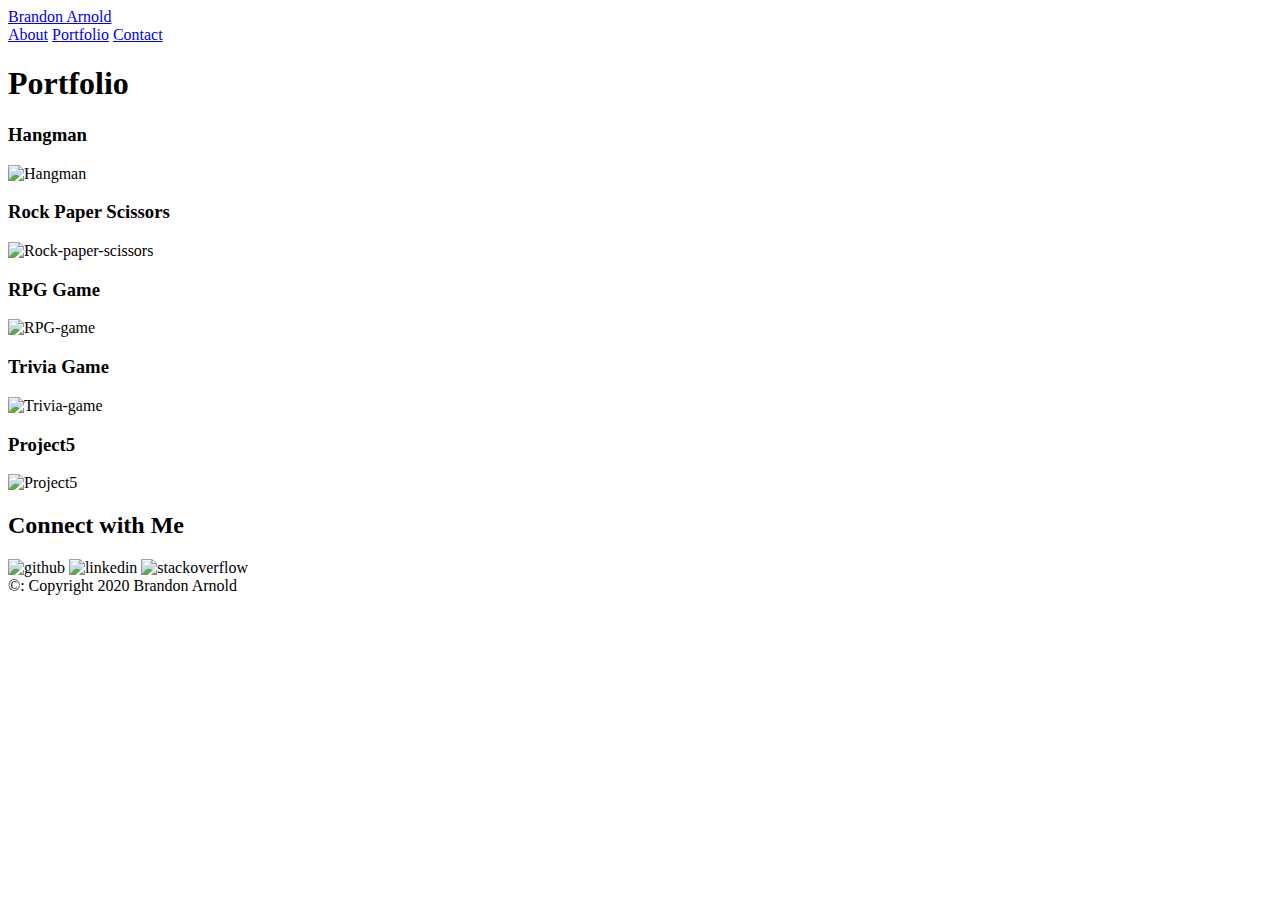
==== contact.html @ 828345dd "added to index, portfolio and contact html files" ====
<!DOCTYPE html>
<html>
<head>
    <title>About Me</title>
</head> 
<body>
    <header id="masthead">
    <div class="container">
        <a href="index.html" id="logo">Brandon Arnold</a>
            <nav>
                <a href="index.html">About</a>
                <a href="portfolio.html">Portfolio</a>
                <a href="contact.html">Contact</a>
            </nav>
        </div>
    </header>
    
    <div id="main-container" class="container">
    <section class="main-container">
        <h1>Portfolio</h1>

        <h3>Hangman</h3>
        <div class="work">
        <img src="https://place-hold.it/200" class="auth-image" alt="Hangman">
        </div>

        <h3>Rock Paper Scissors</h3>
        <div class="work">
        <img src="https://place-hold.it/200" class="auth-image" alt="Rock-paper-scissors">
        </div>

        <h3>RPG Game</h3>
        <div class="work">
        <img src="https://place-hold.it/200" class="auth-image" alt="RPG-game">
        </div>

        <h3>Trivia Game</h3>
        <div class="work">
        <img src="https://place-hold.it/200" class="auth-image" alt="Trivia-game">
        </div>

        <h3>Project5</h3>
        <div class="work">
        <img src="https://place-hold.it/200" class="auth-image" alt="Project5">
        </div>

    </section>
<!-- when adding the real photos for the buttons and stuff, do scr="assets/images/*name of file"-->
    <section class="sidebar">
        <div id="connect">
        <h2>Connect with Me</h2>
        <img src="https://place-hold.it/50" class="social" alt="github">
        <img src="https://place-hold.it/50" class="social" alt="linkedin">
        <img src="https://place-hold.it/50" class="social" alt="stackoverflow">
    
        </div>
    </section>
    </div>
    <footer>
        <div class="container">
            &copy: Copyright 2020 Brandon Arnold
        </div>
    </footer>

</body>
</html>
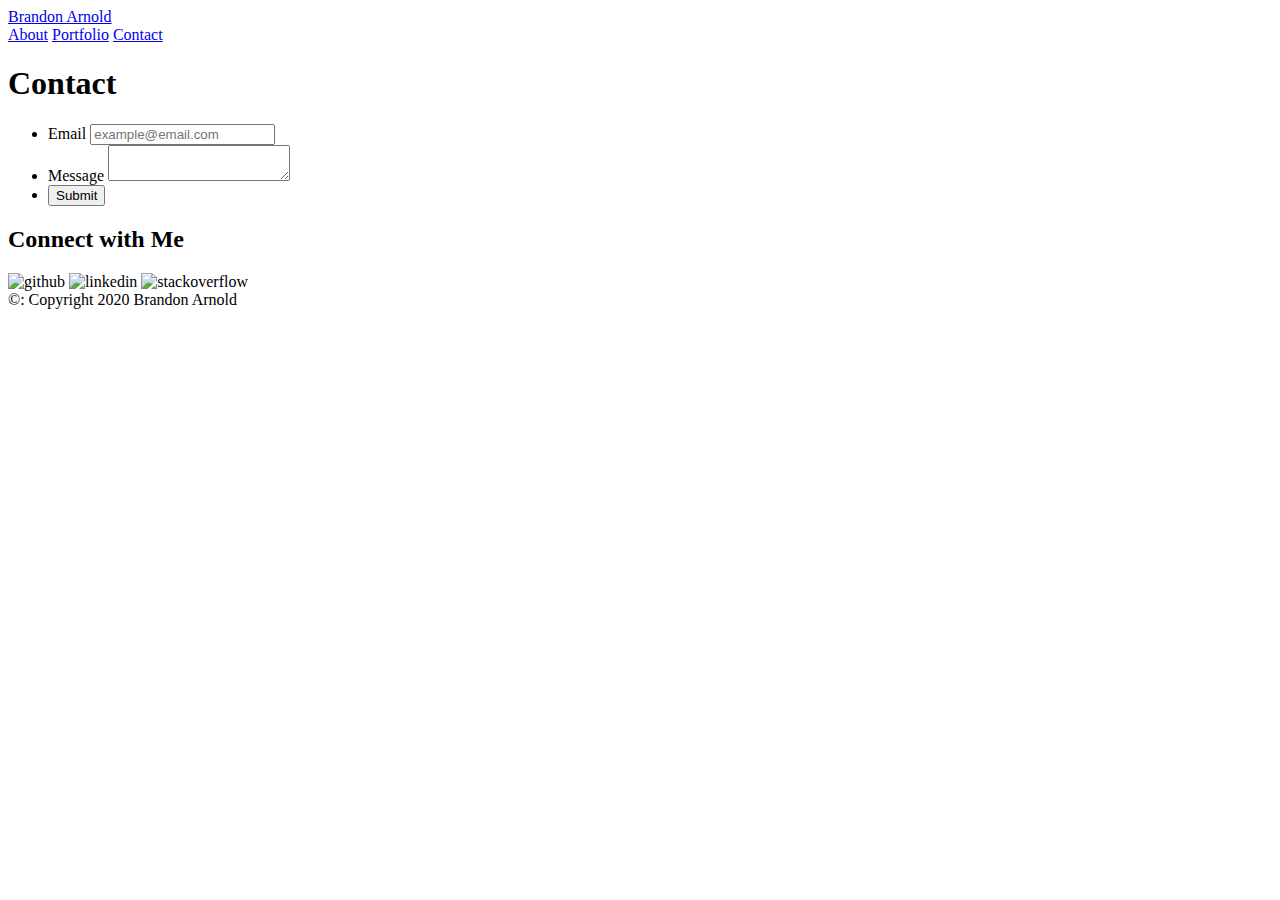
==== commit 3283c289: "added reset CSS and finished ALL html (currently)" ====
--- a/contact.html
+++ b/contact.html
@@ -17,33 +17,26 @@
     
     <div id="main-container" class="container">
     <section class="main-container">
-        <h1>Portfolio</h1>
-
-        <h3>Hangman</h3>
-        <div class="work">
-        <img src="https://place-hold.it/200" class="auth-image" alt="Hangman">
-        </div>
-
-        <h3>Rock Paper Scissors</h3>
-        <div class="work">
-        <img src="https://place-hold.it/200" class="auth-image" alt="Rock-paper-scissors">
-        </div>
-
-        <h3>RPG Game</h3>
-        <div class="work">
-        <img src="https://place-hold.it/200" class="auth-image" alt="RPG-game">
-        </div>
-
-        <h3>Trivia Game</h3>
-        <div class="work">
-        <img src="https://place-hold.it/200" class="auth-image" alt="Trivia-game">
-        </div>
-
-        <h3>Project5</h3>
-        <div class="work">
-        <img src="https://place-hold.it/200" class="auth-image" alt="Project5">
-        </div>
-
+        <h1>Contact</h1>
+        
+        <form id="contact-form">
+            <ul>
+                <li>
+                    <label for="email">Email</label>
+                    <input type="text" name="email" id="email" placeholder="example@email.com"
+                    required="required">
+                </li>
+                <li>
+                    <label for="message">Message</label>
+                    <textarea id="message" name="message"
+                    required="required"></textarea>
+                </li>
+                <li>
+                    <input type="submit" name="submit">
+                </li>
+            </ul>
+        </form>
+       
     </section>
 <!-- when adding the real photos for the buttons and stuff, do scr="assets/images/*name of file"-->
     <section class="sidebar">
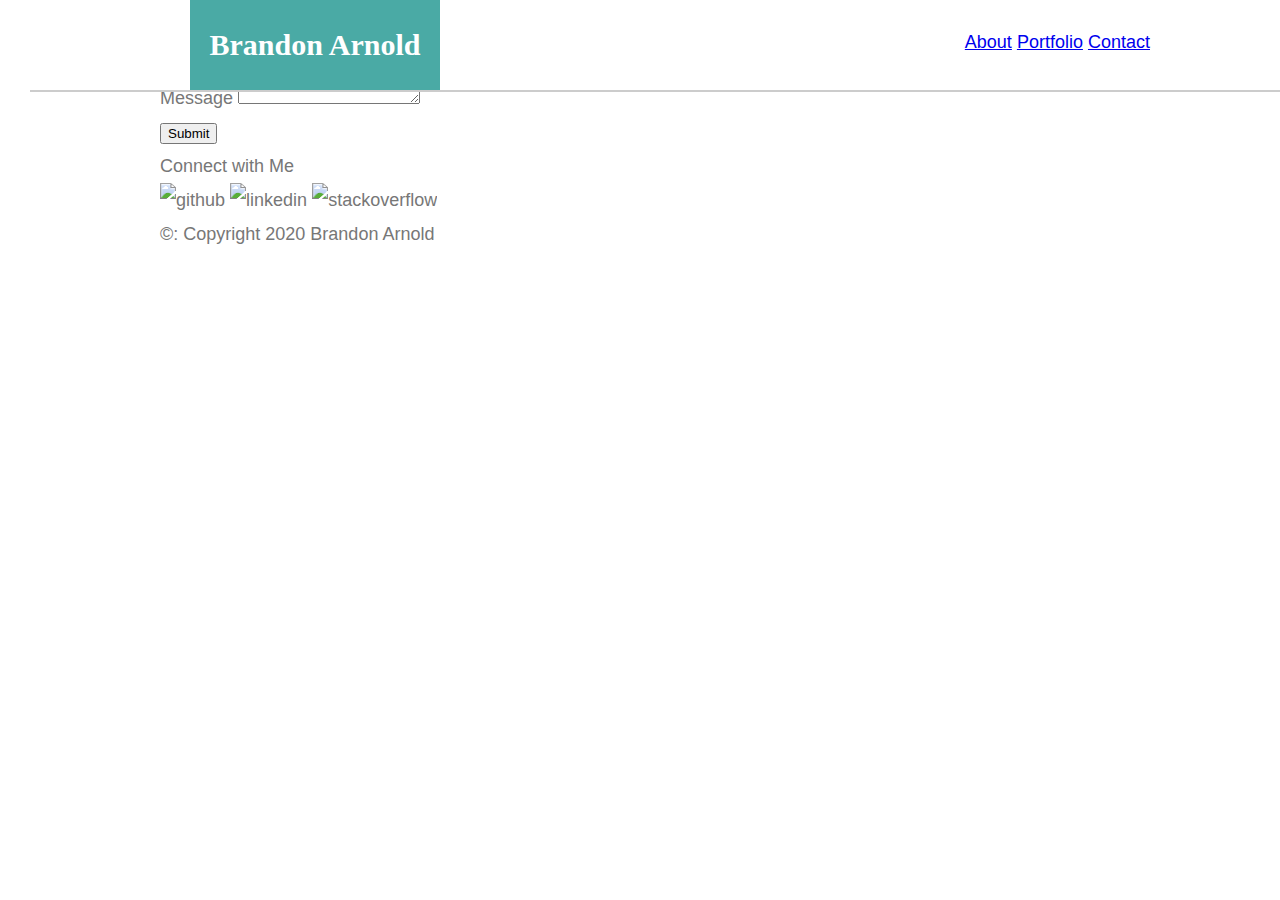
==== commit 06578087: "added first bits of CSS to style sheet" ====
--- a/contact.html
+++ b/contact.html
@@ -2,6 +2,8 @@
 <html>
 <head>
     <title>About Me</title>
+    <link rel="stylesheet" type="text/css" href="Assets/CSS/reset.css">
+    <link rel="stylesheet" type="text/css" href="Assets/CSS/style.css">
 </head> 
 <body>
     <header id="masthead">
--- a/Assets/CSS/style.css
+++ b/Assets/CSS/style.css
@@ -0,0 +1,53 @@
+    {
+        box-sizing: border-box;
+
+}
+
+body {
+    font-size: 18px;
+    line-height: 34px;
+    font-family: Arial, Helvetica, sans-serif;
+    color: #777;
+}
+
+.container {
+    width: 100%;
+    max-width: 960px;
+    margin: 0 auto;
+    clear: both;
+
+
+}
+/*header*/
+
+#masthead {
+    background: #fff;
+    margin: 0 0 0 30px;
+    z-index: 99;
+    color: #fff;
+    overflow: auto;
+    border-bottom: 2px solid #ccc;
+    position: fixed;
+    width: 100%;
+
+}
+
+#logo {
+    width: 250px;
+    height: 90px;
+    background: #4aaaa5;
+    float: left;
+    font-family: Georgia, 'Times New Roman', Times, serif;
+    text-align: center;
+    line-height: 90px;
+    color: #fff;
+    font-weight: 700;
+    font-size: 30px;
+    text-decoration: none;
+}
+
+nav {
+    float: right;
+    margin-top: 25px;
+
+}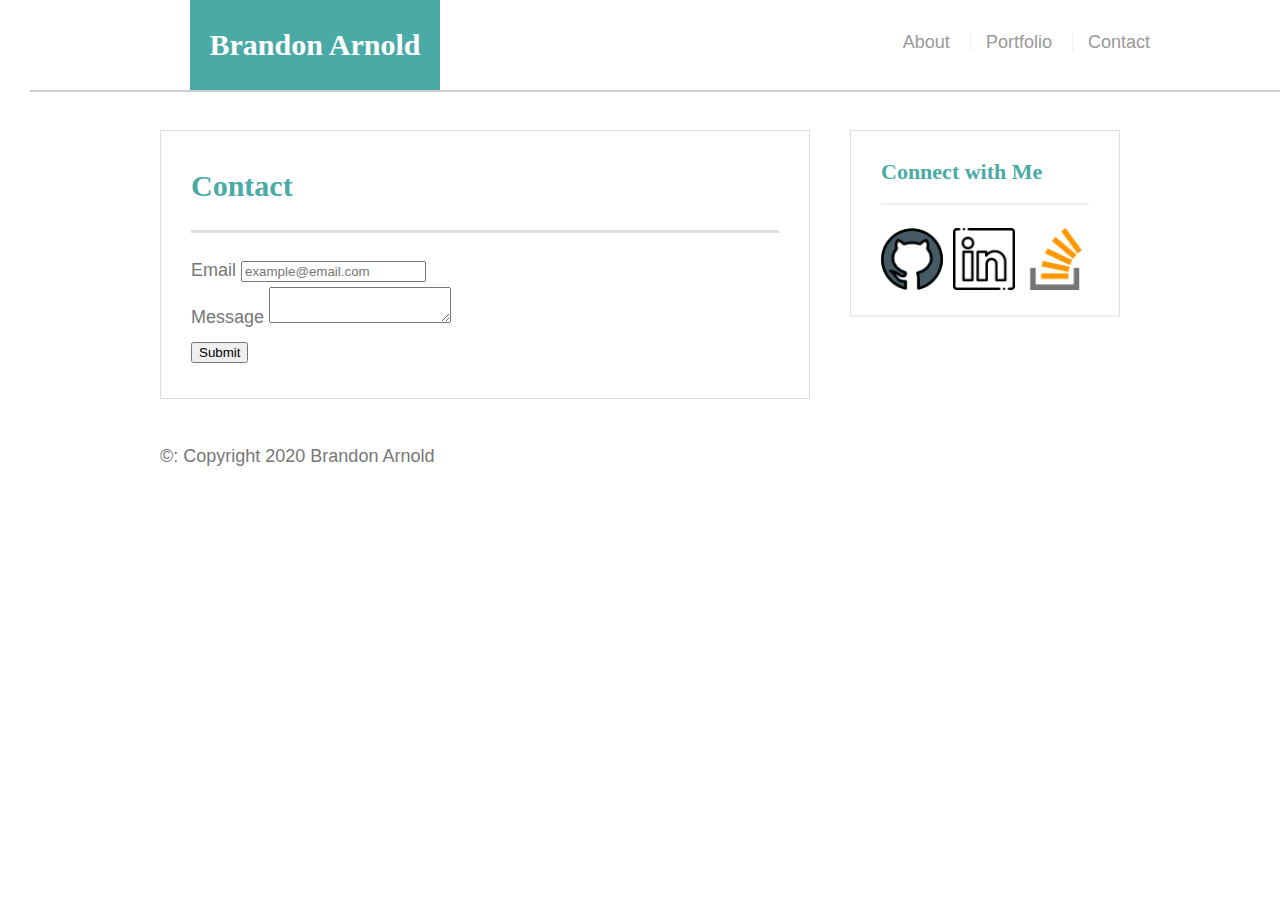
==== commit ce9570ed: "changed some class names, added more css" ====
--- a/contact.html
+++ b/contact.html
@@ -18,7 +18,7 @@
     </header>
     
     <div id="main-container" class="container">
-    <section class="main-container">
+    <section class="main-section">
         <h1>Contact</h1>
         
         <form id="contact-form">
@@ -44,9 +44,9 @@
     <section class="sidebar">
         <div id="connect">
         <h2>Connect with Me</h2>
-        <img src="https://place-hold.it/50" class="social" alt="github">
-        <img src="https://place-hold.it/50" class="social" alt="linkedin">
-        <img src="https://place-hold.it/50" class="social" alt="stackoverflow">
+        <img src="/Assets/Images/github.png" class="social" alt="github">
+        <img src="/Assets/Images/linkedin.png" class="social" alt="linkedin">
+        <img src="/Assets/Images/stack-overflow.png" class="social" alt="stackoverflow">
     
         </div>
     </section>
--- a/Assets/CSS/style.css
+++ b/Assets/CSS/style.css
@@ -1,5 +1,5 @@
-    {
-        box-sizing: border-box;
+* {
+    box-sizing: border-box;
 
 }
 
@@ -15,9 +15,32 @@
     max-width: 960px;
     margin: 0 auto;
     clear: both;
+}
 
+h1, h2, h3, p {
+    margin-bottom: 20px;
+}
+p:last-child {
+    margin-bottom: 0px;
+}
+
+h1, h2, h3 {
+    font-family: Georgia, 'Times New Roman', Times, serif;
+    font-weight: 700;
+    color: #4aaaa5;
+}
+h1 {
+    font-size: 30px;
+    line-height: 49px;
+    border-bottom: 3px solid #ddd;
+    padding-bottom: 20px;
 
 }
+h2, h3 {
+    font-size: 22px;
+
+}
+
 /*header*/
 
 #masthead {
@@ -50,4 +73,73 @@
     float: right;
     margin-top: 25px;
 
-}+}
+
+nav a {
+    color: #999;
+    text-decoration: none;
+    margin-left: 15px;
+    display: inline-block;
+    border-left: 1px solid #efefef;
+    padding-left: 15px;
+    line-height: 18px;
+}
+
+nav a:first-child {
+    border-left: 0 none;
+}
+
+/* main stuff */
+
+#main-container {
+    padding-top: 130px;
+ 
+}
+.main-section {
+    background: #fff;
+    padding: 30px;
+    margin: 0 0 40px 0;
+    width: 100%;
+    max-width: 650px;
+    float: left;
+    border: 1px solid #ddd;
+}
+
+.auth-image {
+    width: 200px;
+    height: auto;
+    margin-top: 10px;
+    float: left;
+    margin-right: 25px;
+}
+
+/* sidebar */
+
+.sidebar {
+    background: #fff;
+    padding: 30px;
+    width: 100%;
+    max-width: 270px;
+    float: right;
+    border: 1px solid #ddd;
+    margin-bottom: 20px;
+}
+
+h3, .sidebar, h2 {
+    border-bottom: 2px solid #eeeeee;
+    padding-bottom: 20px;
+    margin-bottom: 15px;
+    line-height: 22px;
+}
+
+.social {
+    width: 62px;
+    height: 62px;
+    margin-top: 8px;
+    margin-right: 5px;
+}
+.social:last-child {
+    margin-right: 0;
+}
+
+/* footer */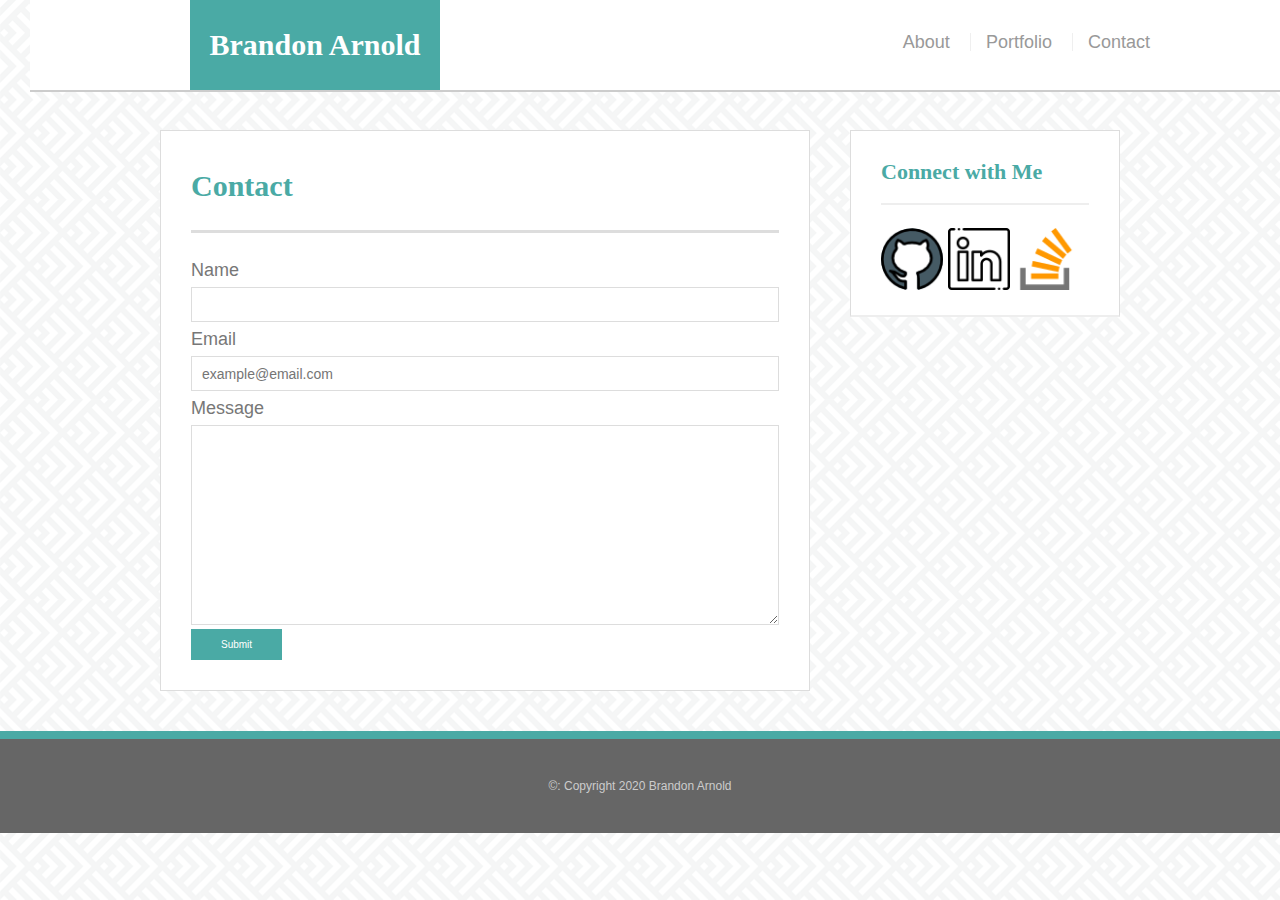
==== commit 46f04e76: "finished project, added final CSS but still having issue with portfolio page" ====
--- a/contact.html
+++ b/contact.html
@@ -24,6 +24,10 @@
         <form id="contact-form">
             <ul>
                 <li>
+                    <label for="name">Name</label>
+                    <input type="text" name="name" id="name" required="required">
+                </li>
+                <li>
                     <label for="email">Email</label>
                     <input type="text" name="email" id="email" placeholder="example@email.com"
                     required="required">
@@ -44,9 +48,9 @@
     <section class="sidebar">
         <div id="connect">
         <h2>Connect with Me</h2>
-        <img src="/Assets/Images/github.png" class="social" alt="github">
-        <img src="/Assets/Images/linkedin.png" class="social" alt="linkedin">
-        <img src="/Assets/Images/stack-overflow.png" class="social" alt="stackoverflow">
+        <a href="https://github.com/jbrandona119" target=blank><img src="/Assets/Images/github.png" class="social" alt="github"></a>
+        <a href="https://www.linkedin.com/in/james-brandon-arnold-46b1a964/" target=blank><img src="/Assets/Images/linkedin.png" class="social" alt="linkedin"></a>
+        <a href="https://stackoverflow.com/users/12808963/jay" target=blank><img src="/Assets/Images/stack-overflow.png" class="social" alt="stackoverflow"></a>
     
         </div>
     </section>
--- a/Assets/CSS/style.css
+++ b/Assets/CSS/style.css
@@ -8,6 +8,7 @@
     line-height: 34px;
     font-family: Arial, Helvetica, sans-serif;
     color: #777;
+    background: url(/Assets/Images/spikes.png);
 }
 
 .container {
@@ -142,4 +143,88 @@
     margin-right: 0;
 }
 
-/* footer */+/* footer */
+
+footer {
+    background: #666;
+    color: #fff;
+    padding: 30px 0;
+    clear: both;
+    border-top: 8px solid #4aaaa5;
+    color: #ccc;
+    font-size: 12px;
+    text-align: center;
+}
+
+/* portfolio */
+/* not working....no idea why it won't work. finally copied the video 1 for 1 and still nothing */
+
+.work {
+    width: 274px;
+    overflow: auto;
+    position: relative;
+    float: left;
+    margin: 20px 0 25px;
+}
+.work:nth-child(even) {
+    margin-right: 40px;
+
+}
+
+.work img {
+    width: 100%;
+    border: 0 none;
+    opacity: .8;
+
+}
+.work h3 {
+    border-bottom: 0;
+    background: #4aaaa5;
+    color: #fff;
+    text-align: center;
+    position: absolute;
+    bottom: 20px;
+    padding: 15px;
+    width: 100%;
+    line-height: 30px;
+    margin-bottom: 0;
+    font-weight: 300;
+}
+
+/* contacts */
+
+#contacts-form ul {
+    margin-bottom: 20px;
+}
+
+#contacts-form li {
+    margin-bottom: 10px;
+
+}
+label,
+input[type=text],
+input[type=email],
+textarea {
+    display: block;
+    width: 100%;
+}
+input[type=text],
+input[type=email],
+textarea {
+    height: 35px;
+    border: 1px solid #ddd;
+    padding: 0 10px;
+    font-size: 14px;
+}
+
+textarea {
+    height: 200px;
+}
+input[type=submit] {
+    background: #4aaaa5;
+    border: 0 none;
+    color: #fff;
+    font-size: 10px;
+    padding: 10px 30px;
+    cursor: pointer;
+}